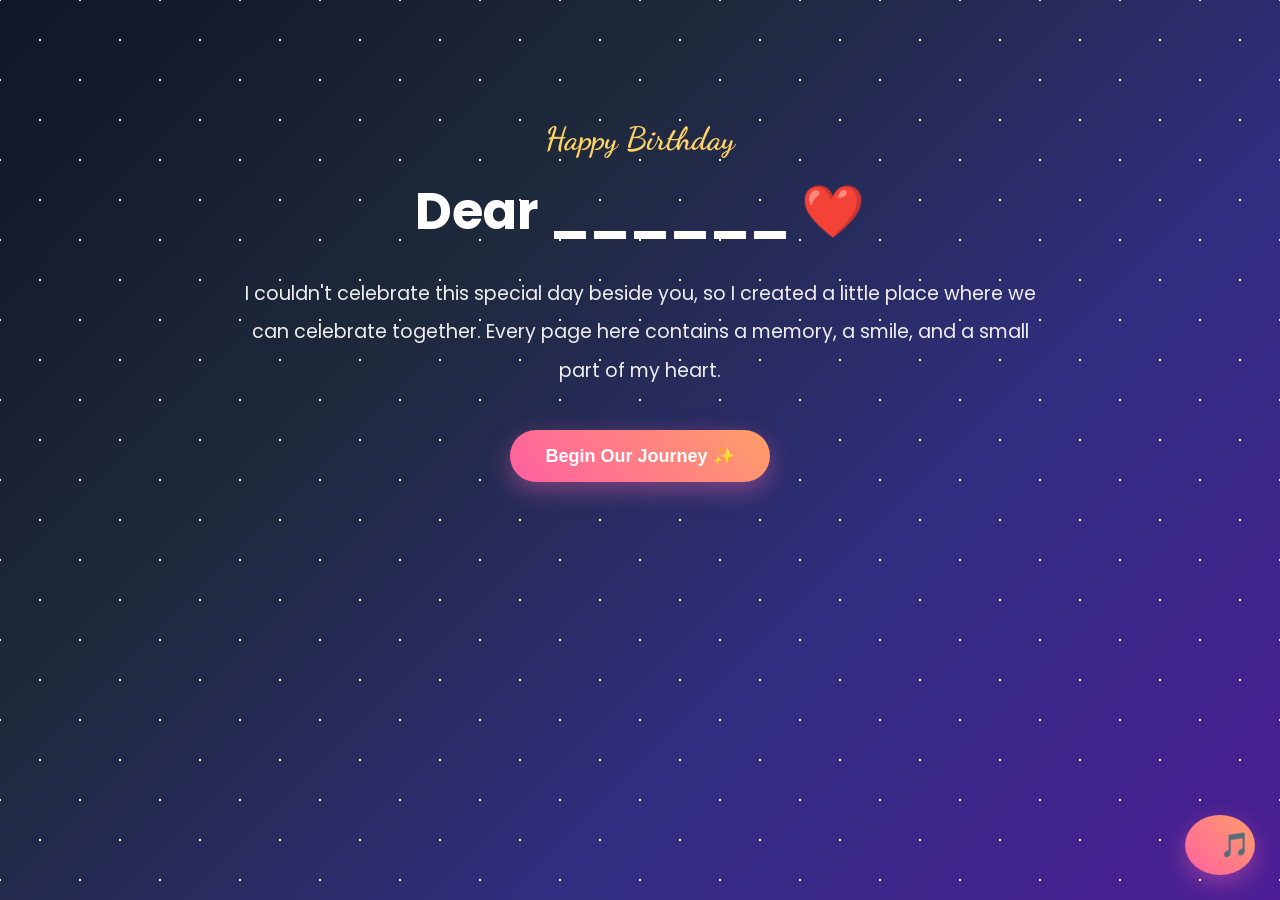
==== index.html @ 0a2017b3 "base level done" ====
<!DOCTYPE html>
<html lang="en">
<head>
    <meta charset="UTF-8">
    <meta name="viewport" content="width=device-width, initial-scale=1.0">
    <title>Happy Birthday ❤️</title>

    <link rel="stylesheet" href="css/style.css">

    <!-- Google Font -->
    <link href="https://fonts.googleapis.com/css2?family=Poppins:wght@300;500;700&family=Dancing+Script:wght@700&display=swap" rel="stylesheet">

</head>

<body>

<!-- Loading Screen -->
<div id="loader">

    <h1>Loading Something Special...</h1>

</div>

<!-- Background Stars -->
<div id="stars"></div>

<!-- Floating Hearts -->
<div class="hearts">

<span>❤</span>
<span>❤</span>
<span>❤</span>
<span>❤</span>
<span>❤</span>

</div>

<!-- Main Container -->
<div class="container">

<h2>Happy Birthday</h2>

<h1>Dear ______ ❤️</h1>

<p>

I couldn't celebrate this special day beside you,

so I created a little place where we can

celebrate together.

Every page here contains a memory,

a smile,

and a small part of my heart.

</p>

<button onclick="startJourney()">

Begin Our Journey ✨

</button>

</div>

<!-- Music Button -->

<button id="musicBtn">

🎵

</button>

<!-- Background Music -->

<audio id="bgMusic" loop>

<source src="music/song.mp3" type="audio/mp3">

</audio>

<script src="js/main.js"></script>

</body>
</html>
---- css/style.css ----
/* ==========================================
   GOOGLE FONTS
========================================== */

@import url('https://fonts.googleapis.com/css2?family=Poppins:wght@300;400;500;600;700&family=Dancing+Script:wght@700&display=swap');


/* ==========================================
   RESET
========================================== */

*{
    margin:0;
    padding:0;
    box-sizing:border-box;
}

html{
    scroll-behavior:smooth;
}

body{

    font-family:'Poppins',sans-serif;
    overflow-x:hidden;
    min-height:100vh;

    color:white;

    background:linear-gradient(
        135deg,
        #0f172a,
        #1e293b,
        #312e81,
        #4c1d95
    );

}


/* ==========================================
   STARRY BACKGROUND
========================================== */

#stars{

    position:fixed;

    width:100%;
    height:100%;

    top:0;
    left:0;

    z-index:-2;

    background-image:

    radial-gradient(white 1px,transparent 1px),
    radial-gradient(white 1px,transparent 1px);

    background-size:80px 80px;

    background-position:0 0,40px 40px;

    animation:starsMove 80s linear infinite;

}

@keyframes starsMove{

0%{

transform:translateY(0);

}

100%{

transform:translateY(-300px);

}

}


/* ==========================================
   FLOATING HEARTS
========================================== */

.hearts{

position:fixed;

width:100%;
height:100%;

overflow:hidden;

pointer-events:none;

z-index:-1;

}

.hearts span{

position:absolute;

bottom:-50px;

font-size:24px;

animation:floatHearts 12s linear infinite;

opacity:0.7;

}

.hearts span:nth-child(1){

left:10%;

animation-delay:0s;

}

.hearts span:nth-child(2){

left:30%;

animation-delay:3s;

}

.hearts span:nth-child(3){

left:50%;

animation-delay:5s;

}

.hearts span:nth-child(4){

left:70%;

animation-delay:7s;

}

.hearts span:nth-child(5){

left:90%;

animation-delay:9s;

}

@keyframes floatHearts{

0%{

transform:translateY(0) scale(0.8);

opacity:0;

}

20%{

opacity:0.8;

}

100%{

transform:translateY(-110vh) scale(1.4);

opacity:0;

}

}


/* ==========================================
   LOADER
========================================== */

#loader{

position:fixed;

top:0;

left:0;

width:100%;

height:100vh;

background:#050816;

display:flex;

justify-content:center;

align-items:center;

font-size:2rem;

font-weight:600;

z-index:9999;

animation:fadeLoader 3s forwards;

}

@keyframes fadeLoader{

0%{

opacity:1;

}

85%{

opacity:1;

}

100%{

opacity:0;

visibility:hidden;

}

}


/* ==========================================
   MAIN CONTAINER
========================================== */

.container{

width:90%;

max-width:800px;

margin:auto;

padding-top:120px;

text-align:center;

animation:fadeUp 2s;

}

.container h2{

font-size:2rem;

font-family:'Dancing Script',cursive;

color:#ffd166;

margin-bottom:15px;

}

.container h1{

font-size:3.2rem;

margin-bottom:25px;

}

.container p{

font-size:1.2rem;

line-height:2;

margin-bottom:40px;

color:#eeeeee;

}


/* ==========================================
   BUTTONS
========================================== */

button{

padding:15px 35px;

font-size:18px;

border:none;

border-radius:50px;

cursor:pointer;

background:linear-gradient(45deg,#ff5fa2,#ff9f68);

color:white;

font-weight:bold;

transition:.4s;

box-shadow:0 8px 25px rgba(255,105,180,.4);

}

button:hover{

transform:translateY(-5px) scale(1.05);

box-shadow:0 15px 35px rgba(255,105,180,.6);

}


/* ==========================================
   MUSIC BUTTON
========================================== */

#musicBtn{

position:fixed;

bottom:25px;

right:25px;

width:60px;

height:60px;

border-radius:50%;

font-size:24px;

}


/* ==========================================
   ANIMATIONS
========================================== */

@keyframes fadeUp{

from{

opacity:0;

transform:translateY(60px);

}

to{

opacity:1;

transform:translateY(0);

}

}


/* ==========================================
   RESPONSIVE
========================================== */

@media(max-width:768px){

.container{

padding-top:90px;

}

.container h1{

font-size:2.2rem;

}

.container h2{

font-size:1.6rem;

}

.container p{

font-size:1rem;

line-height:1.8;

}

button{

width:90%;

font-size:17px;

}

}
/* ==========================================
   MEMORIES PAGE
========================================== */

.memory-container{

    width:90%;
    max-width:1200px;
    margin:auto;
    padding:60px 20px;
    text-align:center;

}

.memory-container h1{

    font-size:3rem;
    color:#FFD166;
    margin-bottom:20px;

}

.memory-container p{

    color:#eeeeee;
    font-size:1.2rem;
    margin-bottom:50px;

}


/* ==========================================
   CONSTELLATION SKY
========================================== */

.sky{

    position:relative;
    width:100%;
    height:500px;
    margin:auto;

}


/* Individual Stars */

.star{

    position:absolute;

    font-size:42px;

    cursor:pointer;

    transition:.4s;

    animation:twinkle 2s infinite alternate;

}

.star:hover{

    transform:scale(1.4) rotate(15deg);

}


/* Position each star */

.star:nth-child(1){

    top:40px;
    left:15%;

}

.star:nth-child(2){

    top:170px;
    left:65%;

}

.star:nth-child(3){

    top:300px;
    left:25%;

}

.star:nth-child(4){

    top:100px;
    left:85%;

}

.star:nth-child(5){

    top:350px;
    left:75%;

}


/* Twinkling Effect */

@keyframes twinkle{

0%{

opacity:.4;

transform:scale(.9);

}

100%{

opacity:1;

transform:scale(1.15);

}

}


/* ==========================================
   MEMORY POPUP
========================================== */

.popup{

    position:fixed;

    top:0;
    left:0;

    width:100%;
    height:100%;

    background:rgba(0,0,0,.75);

    display:none;

    justify-content:center;
    align-items:center;

    z-index:999;

    padding:20px;

}

.popup-content{

    width:90%;
    max-width:500px;

    background:rgba(255,255,255,.12);

    backdrop-filter:blur(12px);

    border-radius:20px;

    padding:25px;

    text-align:center;

    color:white;

    animation:popupAnimation .5s;

}

.popup-content img{

    width:100%;

    border-radius:15px;

    margin-bottom:20px;

}

.popup-content h2{

    margin-bottom:15px;

    color:#FFD166;

}

.popup-content p{

    line-height:1.8;

}


/* Close Button */

.close{

    float:right;

    font-size:32px;

    cursor:pointer;

    color:white;

}

.close:hover{

    color:#ff7aa2;

}


/* Popup Animation */

@keyframes popupAnimation{

from{

opacity:0;

transform:scale(.6);

}

to{

opacity:1;

transform:scale(1);

}

}


/* ==========================================
   FINAL STAR
========================================== */

#finalStar{

    text-align:center;

    margin:50px auto;

    animation:fadeUp 1.5s;

}

#finalStar h2{

    color:#FFD166;

    margin-bottom:25px;

    font-size:2rem;

}

#finalStar button{

    padding:15px 30px;

}


/* ==========================================
   RESPONSIVE
========================================== */

@media(max-width:768px){

.memory-container h1{

font-size:2.2rem;

}

.memory-container p{

font-size:1rem;

}

.sky{

height:450px;

}

.star{

font-size:34px;

}

}
/* ==========================================
   GALLERY PAGE
========================================== */

.gallery-container{

    width:90%;
    max-width:1300px;
    margin:auto;
    padding:60px 20px;
    text-align:center;

}

.gallery-container h1{

    font-size:3rem;
    color:#FFD166;
    margin-bottom:20px;

}

.gallery-container p{

    font-size:1.2rem;
    color:#eeeeee;
    margin-bottom:50px;

}


/* ==========================================
   PHOTO GRID
========================================== */

.gallery{

    display:grid;

    grid-template-columns:repeat(auto-fit,minmax(250px,1fr));

    gap:35px;

    justify-content:center;

}


/* ==========================================
   FLIP CARD
========================================== */

.flip-card{

    background:transparent;

    width:250px;

    height:330px;

    margin:auto;

    perspective:1200px;

}

.flip-card-inner{

    position:relative;

    width:100%;

    height:100%;

    transition:transform .8s;

    transform-style:preserve-3d;

}

.flip-card:hover .flip-card-inner{

    transform:rotateY(180deg);

}


/* ==========================================
   FRONT & BACK
========================================== */

.flip-card-front,
.flip-card-back{

    position:absolute;

    width:100%;
    height:100%;

    border-radius:20px;

    overflow:hidden;

    backface-visibility:hidden;

    box-shadow:0 12px 30px rgba(0,0,0,.35);

}


/* ==========================================
   FRONT SIDE
========================================== */

.flip-card-front{

    background:white;

}

.flip-card-front img{

    width:100%;

    height:100%;

    object-fit:cover;

}


/* ==========================================
   BACK SIDE
========================================== */

.flip-card-back{

    transform:rotateY(180deg);

    background:rgba(255,255,255,.12);

    backdrop-filter:blur(15px);

    color:white;

    display:flex;

    flex-direction:column;

    justify-content:center;

    align-items:center;

    padding:20px;

}

.flip-card-back h2{

    color:#FFD166;

    margin-bottom:15px;

}

.flip-card-back p{

    line-height:1.8;

}


/* ==========================================
   HOVER EFFECT
========================================== */

.flip-card:hover{

    transform:translateY(-10px);

    transition:.4s;

}


/* ==========================================
   CONTINUE BUTTON
========================================== */

.gallery-container button{

    margin-top:50px;

}


/* ==========================================
   RESPONSIVE
========================================== */

@media(max-width:768px){

.gallery-container h1{

font-size:2.3rem;

}

.gallery-container p{

font-size:1rem;

}

.flip-card{

width:220px;

height:300px;

}

}
/* ==========================================
   VIDEO PAGE
========================================== */

.video-container{

    width:90%;
    max-width:900px;

    margin:auto;

    padding:60px 20px;

    text-align:center;

    animation:fadeUp 1.5s;

}

.video-container h1{

    font-size:3rem;

    color:#FFD166;

    margin-bottom:20px;

}

.video-container p{

    font-size:1.2rem;

    color:#eeeeee;

    line-height:1.8;

    margin-bottom:35px;

}


/* ==========================================
   GIFT BOX
========================================== */

#giftBox{

    display:inline-block;

    cursor:pointer;

    transition:.4s;

    animation:giftFloat 3s ease-in-out infinite;

}

#giftBox:hover{

    transform:scale(1.08);

}

#giftBox img{

    width:220px;

    max-width:90%;

    filter:drop-shadow(0 10px 25px rgba(255,182,193,.5));

}

#giftBox h2{

    margin-top:20px;

    color:#ffffff;

    font-size:1.5rem;

}


/* Floating Gift Animation */

@keyframes giftFloat{

0%{

transform:translateY(0);

}

50%{

transform:translateY(-12px);

}

100%{

transform:translateY(0);

}

}


/* ==========================================
   VIDEO SECTION
========================================== */

#videoSection{

    margin-top:40px;

    animation:fadeUp 1s;

}

#birthdayVideo{

    width:100%;

    max-width:800px;

    border-radius:20px;

    border:4px solid rgba(255,255,255,.15);

    box-shadow:0 12px 35px rgba(0,0,0,.4);

}


/* ==========================================
   VIDEO MESSAGE
========================================== */

#videoSection p{

    margin-top:25px;

    font-size:1.1rem;

    color:#ffffff;

}


/* ==========================================
   CONTINUE BUTTON
========================================== */

#videoSection button{

    margin-top:30px;

}


/* ==========================================
   RESPONSIVE
========================================== */

@media(max-width:768px){

.video-container h1{

font-size:2.2rem;

}

.video-container p{

font-size:1rem;

}

#giftBox img{

width:170px;

}

#giftBox h2{

font-size:1.2rem;

}

}
/* ==========================================
   LETTERS PAGE
========================================== */

.letters-container{

    width:90%;
    max-width:1200px;

    margin:auto;

    padding:60px 20px;

    text-align:center;

    animation:fadeUp 1.5s;

}

.letters-container h1{

    font-size:3rem;

    color:#FFD166;

    margin-bottom:20px;

}

.letters-container p{

    color:#eeeeee;

    font-size:1.2rem;

    margin-bottom:45px;

    line-height:1.8;

}


/* ==========================================
   LETTER GRID
========================================== */

.letters-grid{

    display:grid;

    grid-template-columns:repeat(auto-fit,minmax(220px,1fr));

    gap:30px;

}


/* ==========================================
   LETTER CARD
========================================== */

.letter-card{

    background:rgba(255,255,255,.10);

    backdrop-filter:blur(12px);

    border-radius:20px;

    padding:35px 20px;

    cursor:pointer;

    transition:.4s;

    box-shadow:0 10px 25px rgba(0,0,0,.30);

    color:white;

}

.letter-card:hover{

    transform:translateY(-10px) scale(1.03);

    background:rgba(255,255,255,.18);

}

.letter-card{

    font-size:45px;

}

.letter-card h3{

    margin-top:15px;

    font-size:1.2rem;

    color:#FFD166;

}


/* ==========================================
   LETTER POPUP
========================================== */

#popup{

    position:fixed;

    top:0;

    left:0;

    width:100%;

    height:100%;

    display:none;

    justify-content:center;

    align-items:center;

    background:rgba(0,0,0,.75);

    z-index:9999;

    padding:20px;

}

.popup-content{

    width:90%;

    max-width:600px;

    background:rgba(255,255,255,.12);

    backdrop-filter:blur(20px);

    border-radius:25px;

    padding:30px;

    color:white;

    animation:popupAnimation .5s;

    box-shadow:0 15px 40px rgba(0,0,0,.4);

}

.popup-content h2{

    color:#FFD166;

    margin-bottom:20px;

    text-align:center;

}

.popup-content p{

    line-height:2;

    white-space:pre-line;

    text-align:left;

    font-size:1rem;

}

.close{

    float:right;

    font-size:32px;

    cursor:pointer;

    color:white;

    transition:.3s;

}

.close:hover{

    color:#ff7aa2;

}


/* ==========================================
   LETTER BUTTON
========================================== */

.letters-container button{

    margin-top:40px;

}


/* ==========================================
   RESPONSIVE
========================================== */

@media(max-width:768px){

.letters-container h1{

font-size:2.2rem;

}

.letters-container p{

font-size:1rem;

}

.letter-card{

padding:25px 15px;

}

.letter-card h3{

font-size:1rem;

}

.popup-content{

padding:20px;

}

.popup-content p{

font-size:.95rem;

line-height:1.8;

}

}
/* ==========================================
   CAKE PAGE
========================================== */

.cake-container{

    width:90%;
    max-width:900px;

    margin:auto;

    padding:60px 20px;

    text-align:center;

    animation:fadeUp 1.5s;

}

.cake-container h1{

    font-size:3rem;

    color:#FFD166;

    margin-bottom:20px;

}

.cake-container p{

    color:#eeeeee;

    font-size:1.2rem;

    margin-bottom:35px;

}

.cake{

    font-size:180px;

    cursor:pointer;

    transition:.5s;

    animation:cakeBounce 2s infinite;

}

.cake:hover{

    transform:scale(1.08);

}

@keyframes cakeBounce{

0%{

transform:translateY(0);

}

50%{

transform:translateY(-12px);

}

100%{

transform:translateY(0);

}

}

/* ==========================================
   CONFETTI
========================================== */

.confetti{

position:fixed;

width:10px;

height:10px;

background:#FFD166;

animation:confettiFall 4s linear infinite;

}

@keyframes confettiFall{

0%{

transform:translateY(-100vh) rotate(0deg);

opacity:1;

}

100%{

transform:translateY(100vh) rotate(720deg);

opacity:0;

}

}

/* ==========================================
   FINAL LETTER
========================================== */

.final-container{

width:90%;

max-width:900px;

margin:auto;

padding:80px 20px;

text-align:center;

animation:fadeUp 2s;

}

.final-container h1{

font-size:3rem;

color:#FFD166;

margin-bottom:30px;

}

.final-container p{

font-size:1.2rem;

line-height:2;

color:#eeeeee;

margin-bottom:40px;

}

.signature{

font-family:'Dancing Script',cursive;

font-size:2rem;

color:#FFD166;

margin-top:40px;

}

/* ==========================================
   TIME CAPSULE
========================================== */

.capsule-grid{

display:grid;

grid-template-columns:repeat(auto-fit,minmax(220px,1fr));

gap:30px;

margin-top:50px;

}

.capsule{

background:rgba(255,255,255,.12);

backdrop-filter:blur(15px);

padding:25px;

border-radius:20px;

transition:.4s;

cursor:pointer;

}

.capsule:hover{

transform:translateY(-10px);

background:rgba(255,255,255,.20);

}

.capsule h3{

color:#FFD166;

margin-bottom:15px;

}

/* ==========================================
   FOOTER
========================================== */

footer{

text-align:center;

padding:40px 20px;

color:#cccccc;

font-size:.95rem;

}

/* ==========================================
   RESPONSIVE
========================================== */

@media(max-width:768px){

.cake{

font-size:120px;

}

.cake-container h1{

font-size:2.2rem;

}

.final-container h1{

font-size:2.2rem;

}

.final-container p{

font-size:1rem;

line-height:1.8;

}

.signature{

font-size:1.6rem;

}

}
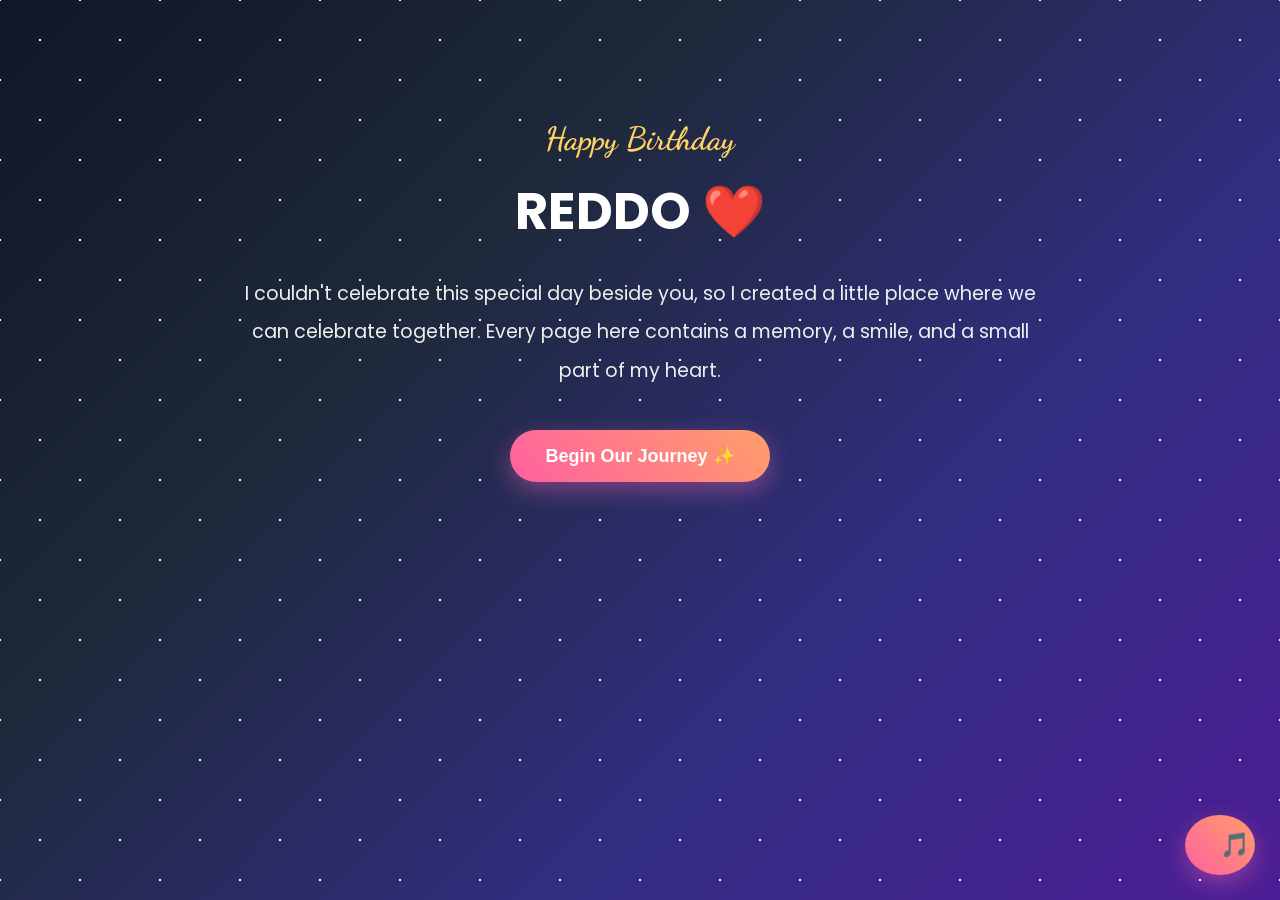
==== commit 21a39aa1: "updated" ====
--- a/index.html
+++ b/index.html
@@ -40,7 +40,7 @@
 
 <h2>Happy Birthday</h2>
 
-<h1>Dear ______ ❤️</h1>
+<h1> REDDO ❤️</h1>
 
 <p>
 
